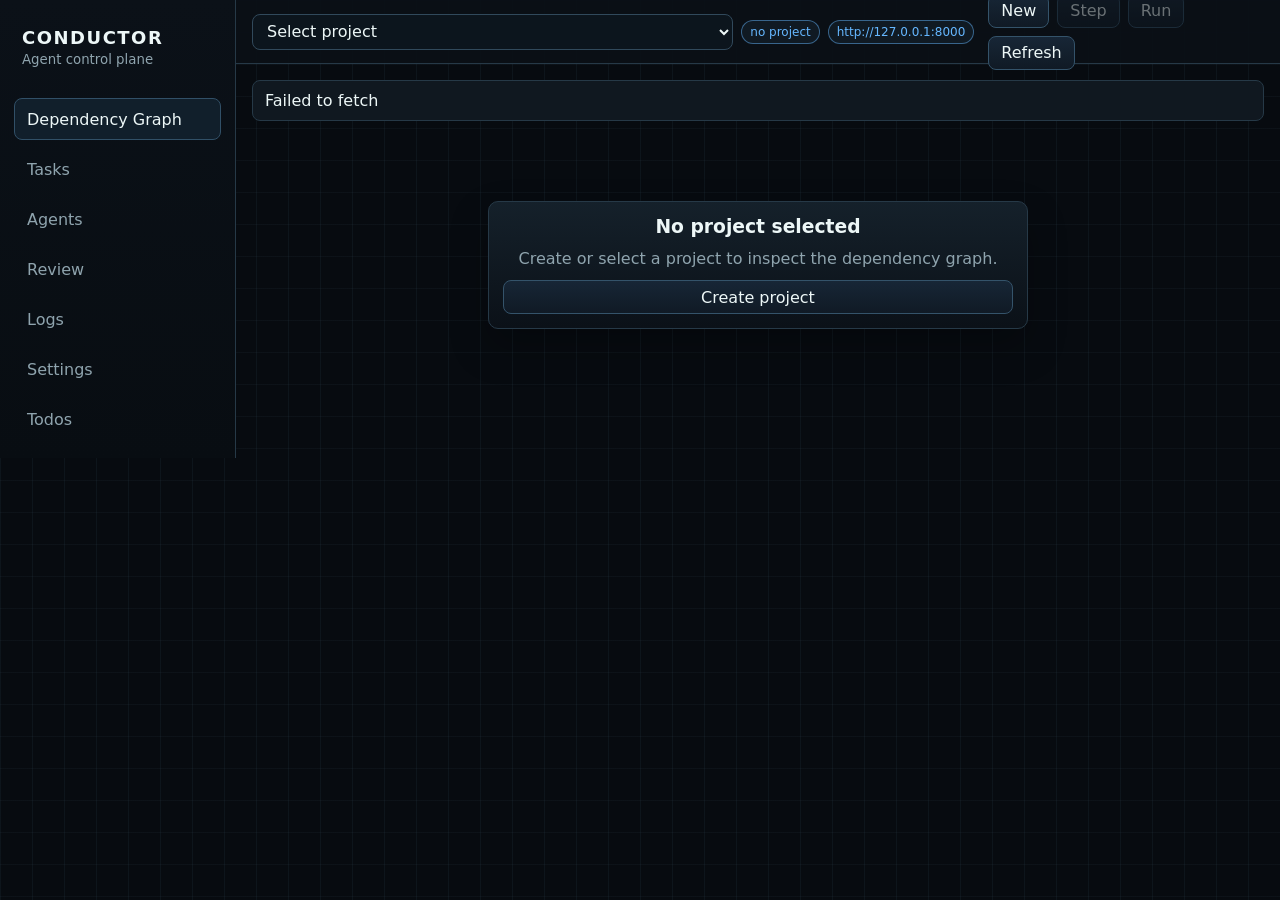
==== frontend/index.html @ b7677244 "refactor: deliver API-only platform frontend" ====
<!doctype html>
<html lang="en">
  <head>
    <meta charset="utf-8" />
    <meta name="viewport" content="width=device-width, initial-scale=1" />
    <title>Conductor Dependency Graph</title>
    <link rel="stylesheet" href="./src/styles.css" />
  </head>
  <body>
    <div id="app" class="app">
      <div class="boot">Loading Conductor...</div>
    </div>
    <script type="module" src="./src/main.js"></script>
  </body>
</html>
---- frontend/src/styles.css ----
:root {
  color-scheme: dark;
  --bg: #070b10;
  --panel: #101820;
  --panel-2: #14202a;
  --panel-3: #1a2a36;
  --line: #263947;
  --text: #edf7f7;
  --muted: #8fa4ae;
  --good: #6fd07b;
  --warn: #f4b95f;
  --bad: #f26e77;
  --info: #65b7ff;
  --cyan: #49d6d1;
  font-family: Inter, "Segoe UI", system-ui, sans-serif;
}

* { box-sizing: border-box; }
html, body, #app { min-height: 100%; margin: 0; }
body {
  color: var(--text);
  background:
    linear-gradient(90deg, rgba(90, 140, 160, .08) 1px, transparent 1px),
    linear-gradient(rgba(90, 140, 160, .06) 1px, transparent 1px),
    var(--bg);
  background-size: 32px 32px;
}
button, input, select { font: inherit; }
button { cursor: pointer; }

.boot {
  min-height: 100vh;
  display: grid;
  place-items: center;
  color: var(--muted);
}

.app {
  min-height: 100vh;
  display: grid;
  grid-template-columns: 236px minmax(0, 1fr);
}

.sidebar {
  border-right: 1px solid var(--line);
  background: linear-gradient(180deg, #0b1118, #080d12);
  padding: 18px 14px;
  display: grid;
  grid-template-rows: auto 1fr;
  gap: 22px;
}

.brand {
  min-height: 58px;
  display: grid;
  align-content: center;
  gap: 4px;
  padding: 0 8px;
}
.brand strong { letter-spacing: 1.5px; font-size: 18px; }
.brand small, .muted { color: var(--muted); }

nav { display: grid; gap: 8px; align-content: start; }
.nav-btn {
  min-height: 42px;
  border: 1px solid transparent;
  border-radius: 8px;
  background: transparent;
  color: var(--muted);
  text-align: left;
  padding: 0 12px;
}
.nav-btn:hover, .nav-btn.active {
  color: var(--text);
  border-color: #315067;
  background: #111f2b;
}

.workspace {
  min-width: 0;
  display: grid;
  grid-template-rows: 64px minmax(0, 1fr);
}
.topbar {
  display: flex;
  align-items: center;
  justify-content: space-between;
  gap: 14px;
  padding: 12px 16px;
  border-bottom: 1px solid var(--line);
  background: rgba(10, 16, 22, .92);
}
.topbar-left, .topbar-actions, .legend, .form-row, .command-grid, .row-actions {
  display: flex;
  align-items: center;
  gap: 8px;
  flex-wrap: wrap;
}
.topbar-left { min-width: 0; flex-wrap: nowrap; }
.project-select, input, select {
  min-height: 36px;
  border: 1px solid #31495b;
  border-radius: 8px;
  background: #0c151d;
  color: var(--text);
  padding: 0 10px;
}
.project-select { width: min(520px, 42vw); min-width: 280px; }

.view {
  min-width: 0;
  min-height: 0;
  padding: 16px;
}
.banner {
  padding: 10px 12px;
  border: 1px solid var(--line);
  border-radius: 8px;
  background: var(--panel);
  margin-bottom: 12px;
}

.graph-layout {
  height: calc(100vh - 96px);
  min-height: 620px;
  display: grid;
  grid-template-columns: 220px minmax(560px, 1fr) 300px;
  gap: 14px;
}

.panel, .risk-panel, .graph-canvas, .inspector, .empty-state {
  border: 1px solid var(--line);
  border-radius: 10px;
  background: linear-gradient(180deg, rgba(21, 33, 43, .98), rgba(11, 17, 24, .98));
  box-shadow: 0 18px 38px rgba(0,0,0,.25);
}
.panel, .risk-panel, .inspector, .empty-state {
  padding: 14px;
  min-width: 0;
}

.risk-panel, .inspector {
  display: grid;
  align-content: start;
  gap: 12px;
  overflow: auto;
}
.graph-canvas {
  min-width: 0;
  overflow: hidden;
  display: grid;
  grid-template-rows: auto minmax(0, 1fr);
}
.graph-toolbar {
  padding: 14px 16px 8px;
  display: flex;
  justify-content: space-between;
  gap: 12px;
  align-items: flex-start;
}
.section-title { display: grid; gap: 4px; }
.section-title h2 { margin: 0; font-size: 18px; letter-spacing: .2px; }
.section-title p { margin: 0; color: var(--muted); font-size: 13px; }

.dependency-svg {
  width: 100%;
  height: 100%;
  min-height: 520px;
  background:
    radial-gradient(circle at 50% 38%, rgba(73, 214, 209, .08), transparent 32%),
    linear-gradient(90deg, rgba(255,255,255,.045) 1px, transparent 1px),
    linear-gradient(rgba(255,255,255,.035) 1px, transparent 1px),
    #0b1219;
  background-size: auto, 44px 44px, 44px 44px, auto;
}
.edge {
  fill: none;
  stroke: #37556a;
  stroke-width: 2;
  opacity: .75;
}
.edge.good { stroke: var(--good); }
.edge.warn { stroke: var(--warn); }
.edge.bad { stroke: var(--bad); }
.edge.info { stroke: var(--info); }
.node { cursor: pointer; }
.node rect {
  fill: #111d27;
  stroke: #3c5c72;
  stroke-width: 2;
  filter: drop-shadow(0 8px 12px rgba(0,0,0,.35));
}
.node.good rect { stroke: var(--good); }
.node.warn rect { stroke: var(--warn); }
.node.bad rect { stroke: var(--bad); }
.node.info rect { stroke: var(--info); }
.node.selected rect { stroke: var(--cyan); stroke-width: 4; }
.node text {
  fill: var(--text);
  font-size: 12px;
  font-weight: 700;
  pointer-events: none;
}
.node .sub {
  fill: var(--muted);
  font-size: 10px;
  font-weight: 500;
}

.metric {
  min-height: 38px;
  display: flex;
  align-items: center;
  justify-content: space-between;
  gap: 10px;
  border-bottom: 1px solid rgba(255,255,255,.06);
}
.metric span { color: var(--muted); }
.metric strong { text-align: right; }
.badge {
  display: inline-flex;
  align-items: center;
  min-height: 24px;
  padding: 2px 8px;
  border-radius: 999px;
  border: 1px solid #334b5b;
  background: #101a23;
  color: var(--muted);
  font-size: 12px;
  white-space: nowrap;
}
.badge.good { color: var(--good); border-color: rgba(111,208,123,.45); }
.badge.warn { color: var(--warn); border-color: rgba(244,185,95,.48); }
.badge.bad { color: var(--bad); border-color: rgba(242,110,119,.48); }
.badge.info { color: var(--info); border-color: rgba(101,183,255,.48); }

.cmd {
  min-height: 34px;
  border: 1px solid #34536a;
  border-radius: 8px;
  background: linear-gradient(180deg, #172636, #101a25);
  color: var(--text);
  padding: 0 12px;
}
.cmd:hover { border-color: var(--cyan); }
.cmd:disabled { opacity: .42; cursor: not-allowed; }
.command-stack {
  display: grid;
  gap: 8px;
}
.command-grid {
  align-items: stretch;
}

.two-pane {
  display: grid;
  grid-template-columns: minmax(0, 1fr) 360px;
  gap: 14px;
}
.settings {
  display: grid;
  grid-template-columns: repeat(2, minmax(0, 1fr));
  gap: 14px;
}
.card-grid {
  display: grid;
  grid-template-columns: repeat(auto-fill, minmax(250px, 1fr));
  gap: 12px;
}
.field {
  display: grid;
  gap: 6px;
  min-width: 190px;
  color: var(--muted);
  font-size: 12px;
}
.field input { width: 100%; }

table {
  width: 100%;
  border-collapse: collapse;
  margin-top: 12px;
  font-size: 13px;
}
th, td {
  border-bottom: 1px solid rgba(255,255,255,.07);
  padding: 10px 8px;
  text-align: left;
  vertical-align: top;
}
th {
  color: var(--muted);
  font-weight: 600;
}
.row-actions { gap: 6px; }
.row-actions .cmd { min-height: 28px; padding: 0 8px; font-size: 12px; }

.code {
  max-height: 360px;
  overflow: auto;
  padding: 10px;
  border: 1px solid #263947;
  border-radius: 8px;
  background: #071018;
  color: #c7d8df;
  font-size: 12px;
  line-height: 1.5;
}
.json-editor {
  width: 100%;
  min-height: 260px;
  resize: vertical;
  padding: 10px;
  border: 1px solid #263947;
  border-radius: 8px;
  background: #071018;
  color: #c7d8df;
  font-family: ui-monospace, "Cascadia Code", Consolas, monospace;
  font-size: 12px;
  line-height: 1.5;
}
.code.tall { max-height: calc(100vh - 220px); }
.log-group { display: grid; gap: 8px; margin-top: 12px; }
.log-group h3 { margin: 0; font-size: 14px; color: var(--muted); }
.log-line {
  padding: 8px 10px;
  border: 1px solid rgba(255,255,255,.07);
  border-radius: 7px;
  background: rgba(255,255,255,.025);
  color: #c9d8de;
  font-size: 12px;
}
.log-line.good { border-color: rgba(111,208,123,.3); }
.log-line.warn { border-color: rgba(244,185,95,.35); }
.log-line.bad { border-color: rgba(242,110,119,.35); }

.empty-state {
  max-width: 540px;
  margin: 80px auto;
  display: grid;
  gap: 12px;
  text-align: center;
}
.empty-state h1 { margin: 0; }
.empty-state p { margin: 0; color: var(--muted); }

@media (max-width: 1080px) {
  .app { grid-template-columns: 72px minmax(0, 1fr); }
  .brand small, .nav-btn span { display: none; }
  .graph-layout, .two-pane { grid-template-columns: 1fr; height: auto; }
  .settings { grid-template-columns: 1fr; }
  .inspector, .risk-panel { max-height: none; }
}
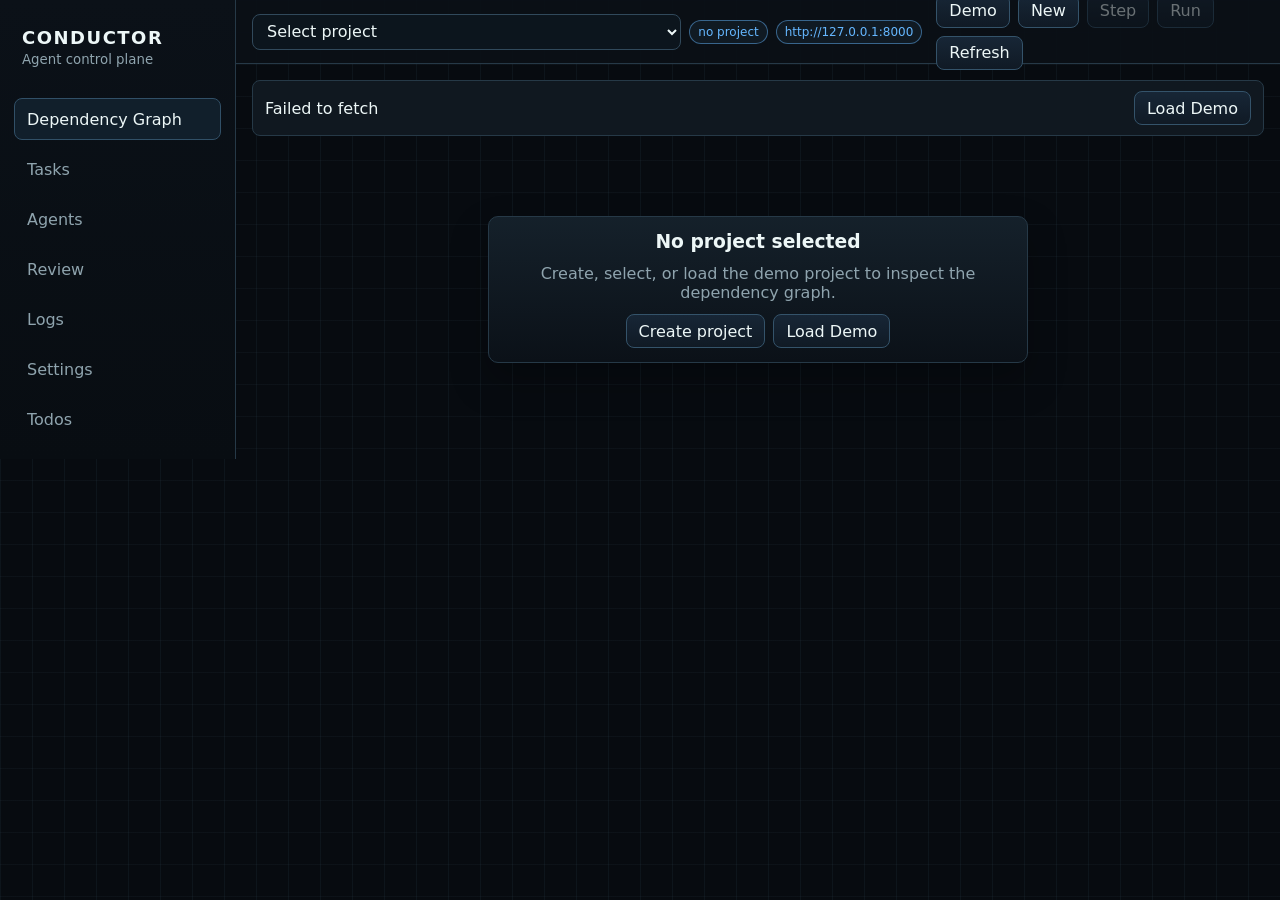
==== commit 2ed5ae39: "feat: harden demo mode delivery console" ====
--- a/frontend/index.html
+++ b/frontend/index.html
@@ -4,6 +4,7 @@
     <meta charset="utf-8" />
     <meta name="viewport" content="width=device-width, initial-scale=1" />
     <title>Conductor Dependency Graph</title>
+    <link rel="icon" href="./favicon.svg" type="image/svg+xml" />
     <link rel="stylesheet" href="./src/styles.css" />
   </head>
   <body>
--- a/frontend/src/styles.css
+++ b/frontend/src/styles.css
@@ -119,13 +119,21 @@
   background: var(--panel);
   margin-bottom: 12px;
 }
+.action-banner {
+  display: flex;
+  align-items: center;
+  justify-content: space-between;
+  gap: 10px;
+  flex-wrap: wrap;
+}
 
 .graph-layout {
   height: calc(100vh - 96px);
   min-height: 620px;
   display: grid;
-  grid-template-columns: 220px minmax(560px, 1fr) 300px;
+  grid-template-columns: minmax(180px, 220px) minmax(420px, 1fr) minmax(260px, 300px);
   gap: 14px;
+  min-width: 0;
 }
 
 .panel, .risk-panel, .graph-canvas, .inspector, .empty-state {
@@ -252,6 +260,45 @@
   align-items: stretch;
 }
 
+.demo-runbook {
+  display: grid;
+  gap: 8px;
+  padding-top: 12px;
+  border-top: 1px solid rgba(255,255,255,.08);
+}
+.demo-runbook h3 {
+  margin: 0;
+  font-size: 14px;
+}
+.demo-runbook p {
+  margin: 0;
+  color: var(--muted);
+  font-size: 12px;
+  line-height: 1.45;
+}
+.demo-step {
+  display: grid;
+  gap: 4px;
+  padding: 8px;
+  border: 1px solid rgba(255,255,255,.08);
+  border-radius: 8px;
+  background: rgba(255,255,255,.025);
+}
+.demo-step strong {
+  font-size: 12px;
+}
+.demo-step span {
+  color: var(--muted);
+  font-size: 12px;
+  line-height: 1.45;
+}
+.demo-step.done {
+  border-color: rgba(111,208,123,.35);
+}
+.demo-step.done strong {
+  color: var(--good);
+}
+
 .two-pane {
   display: grid;
   grid-template-columns: minmax(0, 1fr) 360px;
@@ -343,10 +390,31 @@
 }
 .empty-state h1 { margin: 0; }
 .empty-state p { margin: 0; color: var(--muted); }
+.empty-actions {
+  display: flex;
+  justify-content: center;
+  gap: 8px;
+  flex-wrap: wrap;
+}
 
 @media (max-width: 1080px) {
   .app { grid-template-columns: 72px minmax(0, 1fr); }
   .brand small, .nav-btn span { display: none; }
+  .topbar {
+    align-items: flex-start;
+    flex-wrap: wrap;
+  }
+  .topbar-left {
+    flex: 1 1 100%;
+    flex-wrap: wrap;
+  }
+  .topbar-actions {
+    width: 100%;
+  }
+  .project-select {
+    width: 100%;
+    min-width: 0;
+  }
   .graph-layout, .two-pane { grid-template-columns: 1fr; height: auto; }
   .settings { grid-template-columns: 1fr; }
   .inspector, .risk-panel { max-height: none; }
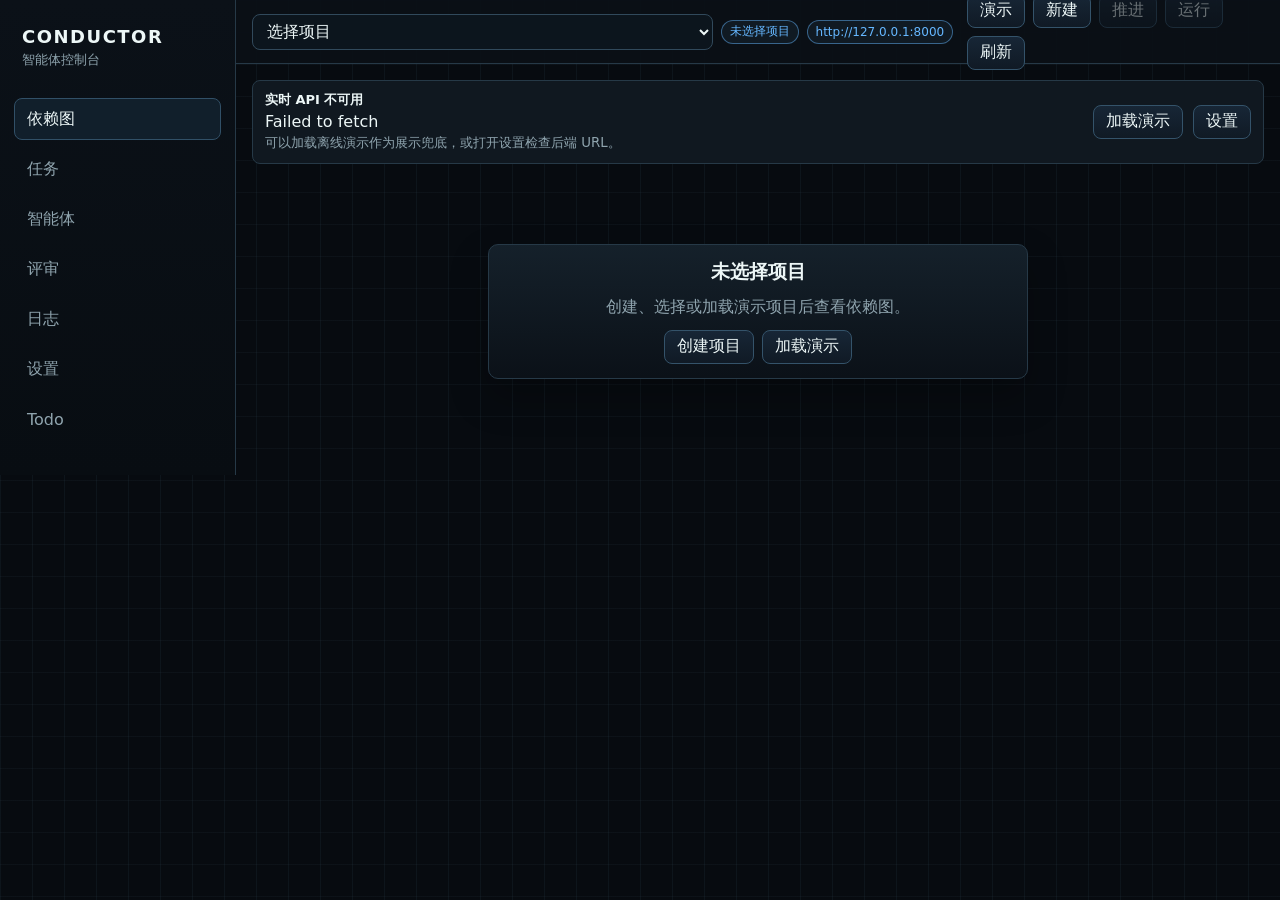
==== commit 107e49bb: "feat: localize web console to Chinese" ====
--- a/frontend/index.html
+++ b/frontend/index.html
@@ -1,15 +1,15 @@
 <!doctype html>
-<html lang="en">
+<html lang="zh-CN">
   <head>
     <meta charset="utf-8" />
     <meta name="viewport" content="width=device-width, initial-scale=1" />
-    <title>Conductor Dependency Graph</title>
+    <title>Conductor 依赖图</title>
     <link rel="icon" href="./favicon.svg" type="image/svg+xml" />
     <link rel="stylesheet" href="./src/styles.css" />
   </head>
   <body>
     <div id="app" class="app">
-      <div class="boot">Loading Conductor...</div>
+      <div class="boot">正在加载 Conductor...</div>
     </div>
     <script type="module" src="./src/main.js"></script>
   </body>
--- a/frontend/src/styles.css
+++ b/frontend/src/styles.css
@@ -126,6 +126,16 @@
   gap: 10px;
   flex-wrap: wrap;
 }
+.banner-copy {
+  flex: 1 1 320px;
+  display: grid;
+  gap: 3px;
+}
+.banner-copy strong { font-size: 13px; }
+.banner-copy small {
+  color: var(--muted);
+  line-height: 1.4;
+}
 
 .graph-layout {
   height: calc(100vh - 96px);
@@ -309,10 +319,75 @@
   grid-template-columns: repeat(2, minmax(0, 1fr));
   gap: 14px;
 }
+.capability-list {
+  display: grid;
+  gap: 10px;
+}
+.capability-item {
+  display: grid;
+  gap: 7px;
+  padding: 10px;
+  border: 1px solid rgba(255,255,255,.08);
+  border-radius: 8px;
+  background: rgba(255,255,255,.025);
+}
+.capability-item.good { border-color: rgba(111,208,123,.32); }
+.capability-item.warn { border-color: rgba(244,185,95,.35); }
+.capability-item.bad { border-color: rgba(242,110,119,.35); }
+.capability-head {
+  display: flex;
+  align-items: center;
+  justify-content: space-between;
+  gap: 10px;
+}
+.capability-head strong { font-size: 13px; }
+.capability-item p {
+  margin: 0;
+  color: var(--muted);
+  font-size: 12px;
+  line-height: 1.45;
+}
+.status-strip {
+  display: flex;
+  align-items: flex-start;
+  gap: 8px;
+  padding: 9px 10px;
+  border: 1px solid rgba(255,255,255,.08);
+  border-radius: 8px;
+  background: rgba(255,255,255,.025);
+  color: var(--muted);
+  font-size: 12px;
+  line-height: 1.45;
+}
+.status-strip.good { border-color: rgba(111,208,123,.32); }
+.status-strip.warn { border-color: rgba(244,185,95,.35); }
+.status-strip.bad { border-color: rgba(242,110,119,.35); }
 .card-grid {
   display: grid;
   grid-template-columns: repeat(auto-fill, minmax(250px, 1fr));
   gap: 12px;
+}
+.stats-grid {
+  display: grid;
+  grid-template-columns: repeat(3, minmax(0, 1fr));
+  gap: 8px;
+  margin: 8px 0 12px;
+}
+.stats-grid .metric {
+  min-height: 54px;
+  display: grid;
+  align-content: center;
+  justify-content: stretch;
+  gap: 3px;
+  padding: 8px;
+  border: 1px solid rgba(255,255,255,.08);
+  border-radius: 8px;
+  background: rgba(255,255,255,.025);
+}
+.stats-grid .metric strong { text-align: left; }
+.artifact-detail {
+  display: grid;
+  gap: 8px;
 }
 .field {
   display: grid;
